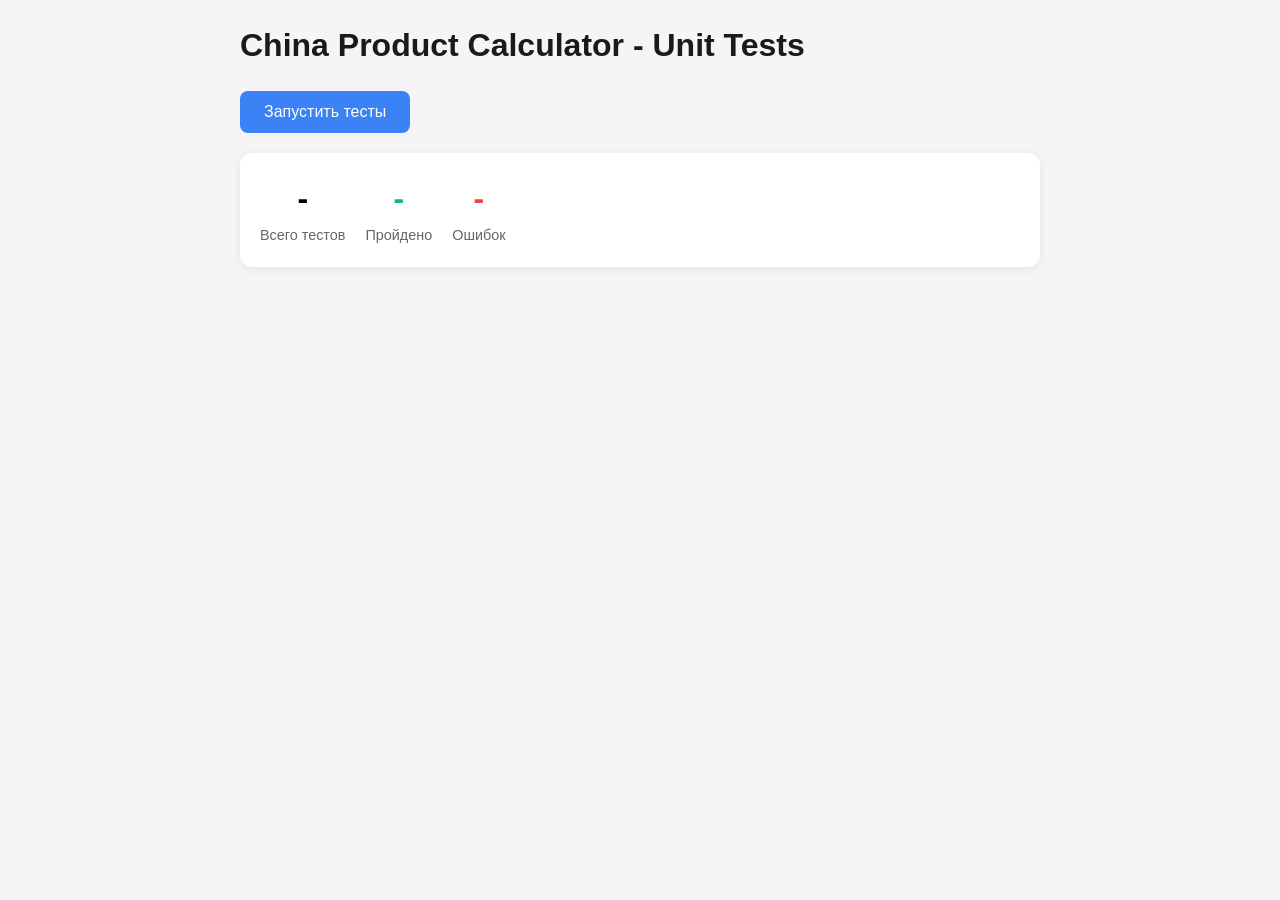
==== tests.html @ e06c5a2c "Add PWA calculator files" ====
<!DOCTYPE html>
<html lang="ru">
<head>
  <meta charset="UTF-8">
  <meta name="viewport" content="width=device-width, initial-scale=1.0">
  <title>China Product Calculator - Unit Tests</title>
  <style>
    * { box-sizing: border-box; margin: 0; padding: 0; }
    body {
      font-family: -apple-system, BlinkMacSystemFont, 'Segoe UI', Roboto, sans-serif;
      padding: 20px;
      background: #f5f5f7;
      line-height: 1.6;
    }
    .container { max-width: 800px; margin: 0 auto; }
    h1 { margin-bottom: 20px; color: #1a1a1a; }
    h2 { margin: 20px 0 10px; color: #333; font-size: 1.1em; }
    .summary {
      background: white;
      padding: 20px;
      border-radius: 12px;
      margin-bottom: 20px;
      box-shadow: 0 2px 8px rgba(0,0,0,0.08);
    }
    .summary-stats { display: flex; gap: 20px; flex-wrap: wrap; }
    .stat { text-align: center; }
    .stat-value { font-size: 2em; font-weight: bold; }
    .stat-label { color: #666; font-size: 0.9em; }
    .pass { color: #10b981; }
    .fail { color: #ef4444; }
    .test-group { margin-bottom: 10px; }
    .test {
      background: white;
      padding: 12px 16px;
      border-radius: 8px;
      margin-bottom: 8px;
      display: flex;
      justify-content: space-between;
      align-items: center;
      box-shadow: 0 1px 3px rgba(0,0,0,0.05);
    }
    .test.pass { border-left: 4px solid #10b981; }
    .test.fail { border-left: 4px solid #ef4444; }
    .test-name { font-weight: 500; }
    .test-status { font-weight: bold; }
    .test-error { 
      font-size: 0.85em; 
      color: #666; 
      margin-top: 4px;
      width: 100%;
    }
    .details { 
      font-family: monospace; 
      font-size: 0.8em; 
      color: #888;
      margin-top: 4px;
    }
    .run-btn {
      background: #3b82f6;
      color: white;
      border: none;
      padding: 12px 24px;
      border-radius: 8px;
      font-size: 1em;
      cursor: pointer;
      margin-bottom: 20px;
    }
    .run-btn:hover { background: #2563eb; }
    .run-btn:disabled { opacity: 0.5; cursor: not-allowed; }
  </style>
</head>
<body>
  <div class="container">
    <h1>China Product Calculator - Unit Tests</h1>
    
    <button class="run-btn" id="run-tests">Запустить тесты</button>
    
    <div class="summary">
      <div class="summary-stats">
        <div class="stat">
          <div class="stat-value" id="total-tests">-</div>
          <div class="stat-label">Всего тестов</div>
        </div>
        <div class="stat">
          <div class="stat-value pass" id="passed-tests">-</div>
          <div class="stat-label">Пройдено</div>
        </div>
        <div class="stat">
          <div class="stat-value fail" id="failed-tests">-</div>
          <div class="stat-label">Ошибок</div>
        </div>
      </div>
    </div>
    
    <div id="results"></div>
  </div>

  <script type="module">
    // Test framework
    const results = [];
    let currentGroup = '';
    
    function group(name) {
      currentGroup = name;
    }
    
    function test(name, fn) {
      try {
        fn();
        results.push({ group: currentGroup, name, status: 'pass', error: null });
      } catch (error) {
        results.push({ group: currentGroup, name, status: 'fail', error: error.message });
      }
    }
    
    function assertEqual(actual, expected, message) {
      if (Math.abs(actual - expected) > 0.01) {
        throw new Error(`${message || 'Assertion failed'}: expected ${expected}, got ${actual}`);
      }
    }
    
    function assertNull(value, message) {
      if (value !== null) {
        throw new Error(`${message || 'Expected null'}: got ${value}`);
      }
    }
    
    function assertNotNull(value, message) {
      if (value === null) {
        throw new Error(message || 'Expected non-null value');
      }
    }
    
    function assertTrue(value, message) {
      if (!value) {
        throw new Error(message || 'Expected true');
      }
    }
    
    function assertFalse(value, message) {
      if (value) {
        throw new Error(message || 'Expected false');
      }
    }
    
    // Import modules
    const moduleCache = {};
    
    async function loadModule(path) {
      if (moduleCache[path]) return moduleCache[path];
      const module = await import(path);
      moduleCache[path] = module;
      return module;
    }
    
    // Run all tests
    async function runTests() {
      results.length = 0;
      
      const formulas = await loadModule('../js/formulas.js');
      const formatters = await loadModule('../js/formatters.js');
      const validation = await loadModule('../js/validation.js');
      
      // TC-01: Spreadsheet baseline (Example A)
      group('TC-01: Spreadsheet baseline (Example A)');
      test('Example A calculations match expected values', () => {
        const input = {
          unitPriceCny: 100,
          cnyRubRate: 13.5,
          chinaDeliveryRub: 20,
          cargoRateUsdPerKg: 2,
          usdRubRate: 100,
          unitWeightKg: 0.5,
          insuranceRate: 3.7,
          reworkRub: 50,
          packagingRub: 30,
          markupRate: 100,
          taxRate: 6
        };
        
        const output = formulas.calculateAll(input);
        
        assertEqual(output.purchaseRub, 1350, 'Purchase in RUB');
        assertEqual(output.cargoCostRub, 100, 'Cargo cost');
        assertEqual(output.insuranceRub, 49.95, 'Insurance');
        assertEqual(output.totalCostRub, 1599.95, 'Total cost');
        assertEqual(output.retailPriceRub, 3199.90, 'Retail price');
        assertEqual(output.taxRub, 191.99, 'Taxes');
        assertEqual(output.profitRub, 1407.96, 'Profit');
        assertEqual(output.marginRate, 0.44, 'Margin rate');
      });
      
      // TC-02: Percent whole-number normalization
      group('TC-02: Percent whole-number normalization');
      test('100 -> 1', () => {
        assertEqual(formulas.normalizePercent(100), 1, '100% should be 1.0');
      });
      test('6 -> 0.06', () => {
        assertEqual(formulas.normalizePercent(6), 0.06, '6% should be 0.06');
      });
      test('3.7 -> 0.037', () => {
        assertEqual(formulas.normalizePercent(3.7), 0.037, '3.7% should be 0.037');
      });
      
      // TC-03: Percent decimal normalization
      group('TC-03: Percent decimal normalization');
      test('1 -> 1', () => {
        assertEqual(formulas.normalizePercent(1), 1, '1.0 should remain 1.0');
      });
      test('0.06 -> 0.06', () => {
        assertEqual(formulas.normalizePercent(0.06), 0.06, '0.06 should remain 0.06');
      });
      test('0.037 -> 0.037', () => {
        assertEqual(formulas.normalizePercent(0.037), 0.037, '0.037 should remain 0.037');
      });
      
      // TC-04: Zero tax
      group('TC-04: Zero tax');
      test('Zero tax calculation', () => {
        const input = {
          unitPriceCny: 100,
          cnyRubRate: 13.5,
          chinaDeliveryRub: 20,
          cargoRateUsdPerKg: 2,
          usdRubRate: 100,
          unitWeightKg: 0.5,
          insuranceRate: 0,
          reworkRub: 50,
          packagingRub: 30,
          markupRate: 100,
          taxRate: 0
        };
        
        const output = formulas.calculateAll(input);
        
        assertEqual(output.taxRub, 0, 'Tax should be 0');
        assertEqual(output.profitRub, 1600, 'Profit should include no tax deduction');
      });
      
      // TC-05: Zero markup
      group('TC-05: Zero markup');
      test('Zero markup calculation', () => {
        const input = {
          unitPriceCny: 100,
          cnyRubRate: 13.5,
          chinaDeliveryRub: 20,
          cargoRateUsdPerKg: 2,
          usdRubRate: 100,
          unitWeightKg: 0.5,
          insuranceRate: 0,
          reworkRub: 50,
          packagingRub: 30,
          markupRate: 0,
          taxRate: 6
        };
        
        const output = formulas.calculateAll(input);
        
        assertEqual(output.retailPriceRub, output.totalCostRub, 'Retail should equal total cost');
        assertEqual(output.profitRub, -output.taxRub, 'Profit should be negative (tax only)');
      });
      
      // TC-06: Safe division
      group('TC-06: Safe division');
      test('Zero retail produces margin 0', () => {
        const margin = formulas.calculateMarginRate(100, 0);
        assertEqual(margin, 0, 'Margin should be 0 when retail is 0');
      });
      test('Normal margin calculation', () => {
        const margin = formulas.calculateMarginRate(440, 1000);
        assertEqual(margin, 0.44, 'Margin should be 44%');
      });
      
      // TC-07: Cargo dependency check
      group('TC-07: Cargo dependency check');
      test('Cargo cost calculation', () => {
        const cargo = formulas.calculateCargoCostRub(0.5, 2, 100);
        assertEqual(cargo, 100, 'Cargo should be weight × rate × exchange');
      });
      test('Cargo with zero weight', () => {
        const cargo = formulas.calculateCargoCostRub(0, 2, 100);
        assertEqual(cargo, 0, 'Cargo should be 0 with zero weight');
      });
      
      // TC-08: Total sum integrity
      group('TC-08: Total sum integrity');
      test('All cost components included', () => {
        const input = {
          unitPriceCny: 100,
          cnyRubRate: 13.5,
          chinaDeliveryRub: 20,
          cargoRateUsdPerKg: 2,
          usdRubRate: 100,
          unitWeightKg: 0.5,
          insuranceRate: 3.7,
          reworkRub: 50,
          packagingRub: 30,
          markupRate: 100,
          taxRate: 6
        };
        
        const output = formulas.calculateAll(input);
        const manualTotal = output.purchaseRub + 20 + output.cargoCostRub + output.insuranceRub + 50 + 30;
        
        assertEqual(output.totalCostRub, manualTotal, 'Total cost should include all components');
      });
      
      // TC-09: Negative input rejection
      group('TC-09: Negative input rejection');
      test('Negative price returns null', () => {
        const purchase = formulas.calculatePurchaseRub(-100, 13.5);
        assertNull(purchase, 'Negative price should return null');
      });
      test('Negative rate returns null', () => {
        const purchase = formulas.calculatePurchaseRub(100, -13.5);
        assertNull(purchase, 'Negative rate should return null');
      });
      
      // TC-10: Empty required field
      group('TC-10: Empty required field');
      test('Null inputs produce null outputs', () => {
        const input = {
          unitPriceCny: null,
          cnyRubRate: null,
          chinaDeliveryRub: null,
          cargoRateUsdPerKg: null,
          usdRubRate: null,
          unitWeightKg: null,
          insuranceRate: null,
          reworkRub: null,
          packagingRub: null,
          markupRate: null,
          taxRate: null
        };
        
        const output = formulas.calculateAll(input);
        
        assertNull(output.purchaseRub, 'Purchase should be null');
        assertNull(output.totalCostRub, 'Total cost should be null');
        assertNull(output.retailPriceRub, 'Retail price should be null');
        assertNull(output.profitRub, 'Profit should be null');
      });
      
      // Formatters tests
      group('Formatters: Currency formatting');
      test('RUB format with spaces', () => {
        const formatted = formatters.formatRub(1599.95);
        assertTrue(formatted.includes('1 599,95'), 'Should format with Russian locale');
        assertTrue(formatted.includes('₽'), 'Should include ruble symbol');
      });
      test('Null value shows placeholder', () => {
        const formatted = formatters.formatRub(null);
        assertEqual(formatted, '—', 'Null should show em-dash');
      });
      
      // Validation tests
      group('Validation: Field validation');
      test('Valid positive number passes', () => {
        const result = validation.validateField('cnyRubRate', 13.5);
        assertTrue(result.isValid, 'Valid rate should pass');
      });
      test('Negative exchange rate fails', () => {
        const result = validation.validateField('cnyRubRate', -13.5);
        assertFalse(result.isValid, 'Negative rate should fail');
      });
      test('Empty required field fails', () => {
        const result = validation.validateField('unitPriceCny', null);
        assertFalse(result.isValid, 'Empty required field should fail');
      });
      
      // Example B tests
      group('Example B: Alternative scenario');
      test('Example B calculations match expected values', () => {
        const input = {
          unitPriceCny: 75,
          cnyRubRate: 14,
          chinaDeliveryRub: 30,
          cargoRateUsdPerKg: 2.5,
          usdRubRate: 95,
          unitWeightKg: 0.8,
          insuranceRate: 3,
          reworkRub: 40,
          packagingRub: 25,
          markupRate: 80,
          taxRate: 6
        };
        
        const output = formulas.calculateAll(input);
        
        assertEqual(output.purchaseRub, 1050, 'Purchase in RUB');
        assertEqual(output.cargoCostRub, 190, 'Cargo cost');
        assertEqual(output.insuranceRub, 31.50, 'Insurance');
        assertEqual(output.totalCostRub, 1366.50, 'Total cost');
        assertEqual(output.retailPriceRub, 2459.70, 'Retail price');
        assertEqual(output.taxRub, 147.58, 'Taxes');
        assertEqual(output.profitRub, 945.62, 'Profit');
        assertEqual(output.marginRate, 0.384, 'Margin rate');
      });
      
      // Render results
      renderResults();
    }
    
    function renderResults() {
      const total = results.length;
      const passed = results.filter(r => r.status === 'pass').length;
      const failed = results.filter(r => r.status === 'fail').length;
      
      document.getElementById('total-tests').textContent = total;
      document.getElementById('passed-tests').textContent = passed;
      document.getElementById('failed-tests').textContent = failed;
      
      const resultsDiv = document.getElementById('results');
      resultsDiv.innerHTML = '';
      
      // Group results
      const groups = {};
      results.forEach(r => {
        if (!groups[r.group]) groups[r.group] = [];
        groups[r.group].push(r);
      });
      
      Object.entries(groups).forEach(([groupName, tests]) => {
        const groupDiv = document.createElement('div');
        groupDiv.className = 'test-group';
        
        const title = document.createElement('h2');
        title.textContent = groupName;
        groupDiv.appendChild(title);
        
        tests.forEach(test => {
          const testDiv = document.createElement('div');
          testDiv.className = `test ${test.status}`;
          
          const nameSpan = document.createElement('span');
          nameSpan.className = 'test-name';
          nameSpan.textContent = test.name;
          
          const statusSpan = document.createElement('span');
          statusSpan.className = `test-status ${test.status}`;
          statusSpan.textContent = test.status === 'pass' ? '✓ PASS' : '✗ FAIL';
          
          testDiv.appendChild(nameSpan);
          testDiv.appendChild(statusSpan);
          
          if (test.error) {
            const errorDiv = document.createElement('div');
            errorDiv.className = 'test-error';
            errorDiv.textContent = test.error;
            testDiv.appendChild(errorDiv);
          }
          
          groupDiv.appendChild(testDiv);
        });
        
        resultsDiv.appendChild(groupDiv);
      });
    }
    
    document.getElementById('run-tests').addEventListener('click', async () => {
      const btn = document.getElementById('run-tests');
      btn.disabled = true;
      btn.textContent = 'Тестирование...';
      
      await runTests();
      
      btn.disabled = false;
      btn.textContent = 'Перезапустить тесты';
    });
  </script>
</body>
</html>
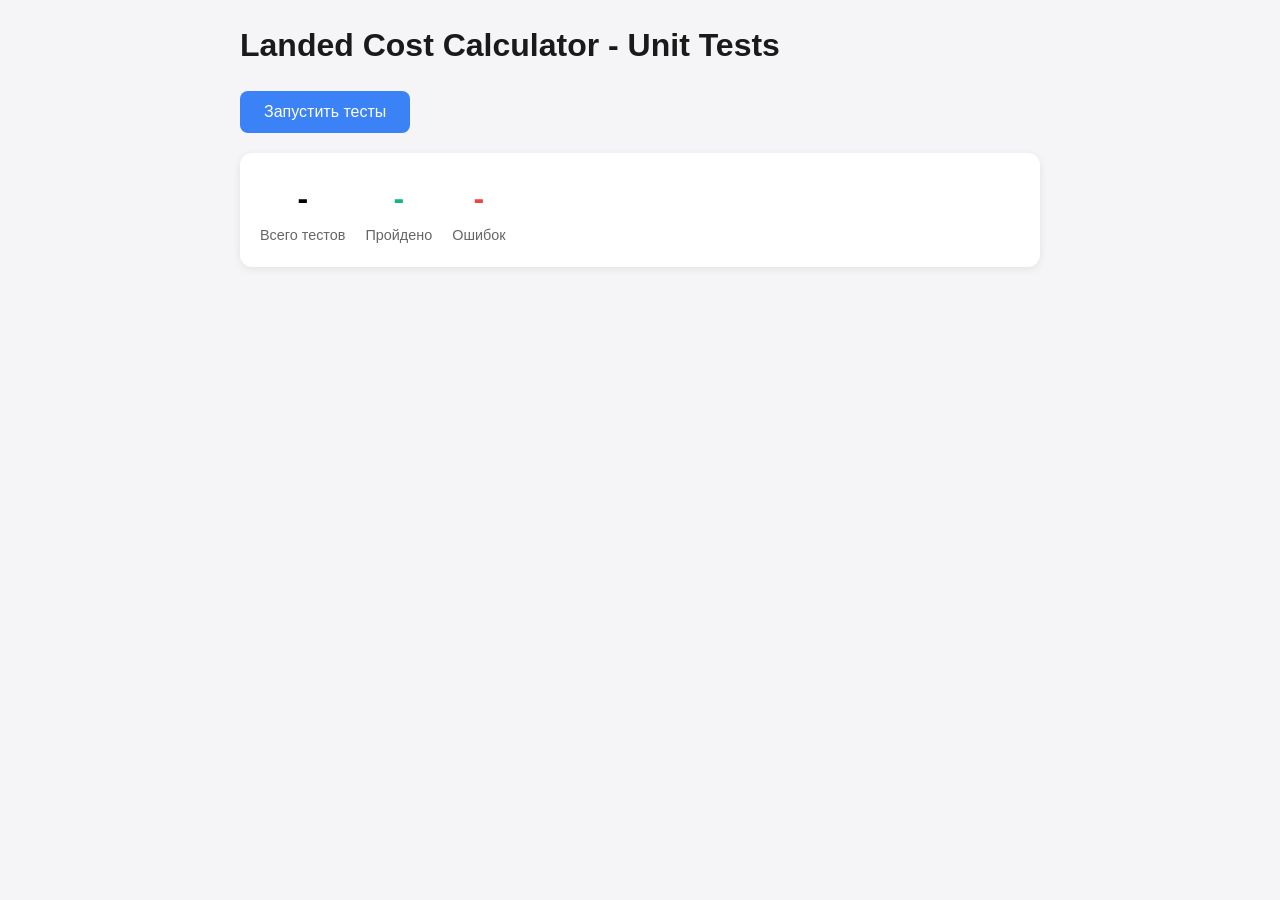
==== commit 86d47cee: "feat: rebrand to Landed Cost Calculator and update local delivery labels" ====
--- a/tests.html
+++ b/tests.html
@@ -3,7 +3,7 @@
 <head>
   <meta charset="UTF-8">
   <meta name="viewport" content="width=device-width, initial-scale=1.0">
-  <title>China Product Calculator - Unit Tests</title>
+  <title>Landed Cost Calculator - Unit Tests</title>
   <style>
     * { box-sizing: border-box; margin: 0; padding: 0; }
     body {
@@ -71,7 +71,7 @@
 </head>
 <body>
   <div class="container">
-    <h1>China Product Calculator - Unit Tests</h1>
+    <h1>Landed Cost Calculator - Unit Tests</h1>
     
     <button class="run-btn" id="run-tests">Запустить тесты</button>
     
@@ -165,28 +165,27 @@
       group('TC-01: Spreadsheet baseline (Example A)');
       test('Example A calculations match expected values', () => {
         const input = {
-          unitPriceCny: 100,
-          cnyRubRate: 13.5,
-          chinaDeliveryRub: 20,
+          unitPriceUsd: 15,
+          usdRubRate: 95,
+          localDeliveryRub: 20,
           cargoRateUsdPerKg: 2,
-          usdRubRate: 100,
           unitWeightKg: 0.5,
           insuranceRate: 3.7,
           reworkRub: 50,
           packagingRub: 30,
-          markupRate: 100,
+          markupRate: 1.0,  // 100% markup as decimal
           taxRate: 6
         };
-        
-        const output = formulas.calculateAll(input);
-        
-        assertEqual(output.purchaseRub, 1350, 'Purchase in RUB');
-        assertEqual(output.cargoCostRub, 100, 'Cargo cost');
-        assertEqual(output.insuranceRub, 49.95, 'Insurance');
-        assertEqual(output.totalCostRub, 1599.95, 'Total cost');
-        assertEqual(output.retailPriceRub, 3199.90, 'Retail price');
-        assertEqual(output.taxRub, 191.99, 'Taxes');
-        assertEqual(output.profitRub, 1407.96, 'Profit');
+
+        const output = formulas.calculateAll(input);
+
+        assertEqual(output.purchaseRub, 1425, 'Purchase in RUB');
+        assertEqual(output.cargoCostRub, 95, 'Cargo cost');  // 0.5 * 2 * 95
+        assertEqual(output.insuranceRub, 52.73, 'Insurance');
+        assertEqual(output.totalCostRub, 1672.73, 'Total cost');
+        assertEqual(output.retailPriceRub, 3345.46, 'Retail price');
+        assertEqual(output.taxRub, 200.73, 'Taxes');
+        assertEqual(output.profitRub, 1472.00, 'Profit');
         assertEqual(output.marginRate, 0.44, 'Margin rate');
       });
       
@@ -218,39 +217,37 @@
       group('TC-04: Zero tax');
       test('Zero tax calculation', () => {
         const input = {
-          unitPriceCny: 100,
-          cnyRubRate: 13.5,
-          chinaDeliveryRub: 20,
+          unitPriceUsd: 15,
+          usdRubRate: 95,
+          localDeliveryRub: 20,
           cargoRateUsdPerKg: 2,
-          usdRubRate: 100,
           unitWeightKg: 0.5,
           insuranceRate: 0,
           reworkRub: 50,
           packagingRub: 30,
-          markupRate: 100,
+          markupRate: 1.0,  // 100% markup as decimal
           taxRate: 0
         };
-        
-        const output = formulas.calculateAll(input);
-        
+
+        const output = formulas.calculateAll(input);
+
         assertEqual(output.taxRub, 0, 'Tax should be 0');
-        assertEqual(output.profitRub, 1600, 'Profit should include no tax deduction');
+        assertEqual(output.profitRub, 1620, 'Profit should include no tax deduction');  // 3240 - 1620
       });
       
       // TC-05: Zero markup
       group('TC-05: Zero markup');
       test('Zero markup calculation', () => {
         const input = {
-          unitPriceCny: 100,
-          cnyRubRate: 13.5,
-          chinaDeliveryRub: 20,
+          unitPriceUsd: 15,
+          usdRubRate: 95,
+          localDeliveryRub: 20,
           cargoRateUsdPerKg: 2,
-          usdRubRate: 100,
           unitWeightKg: 0.5,
           insuranceRate: 0,
           reworkRub: 50,
           packagingRub: 30,
-          markupRate: 0,
+          markupRate: 0,  // 0% markup
           taxRate: 6
         };
         
@@ -286,16 +283,15 @@
       group('TC-08: Total sum integrity');
       test('All cost components included', () => {
         const input = {
-          unitPriceCny: 100,
-          cnyRubRate: 13.5,
-          chinaDeliveryRub: 20,
+          unitPriceUsd: 15,
+          usdRubRate: 95,
+          localDeliveryRub: 20,
           cargoRateUsdPerKg: 2,
-          usdRubRate: 100,
           unitWeightKg: 0.5,
           insuranceRate: 3.7,
           reworkRub: 50,
           packagingRub: 30,
-          markupRate: 100,
+          markupRate: 1.0,  // 100% markup as decimal
           taxRate: 6
         };
         
@@ -308,11 +304,11 @@
       // TC-09: Negative input rejection
       group('TC-09: Negative input rejection');
       test('Negative price returns null', () => {
-        const purchase = formulas.calculatePurchaseRub(-100, 13.5);
+        const purchase = formulas.calculatePurchaseRub(-15, 95);
         assertNull(purchase, 'Negative price should return null');
       });
       test('Negative rate returns null', () => {
-        const purchase = formulas.calculatePurchaseRub(100, -13.5);
+        const purchase = formulas.calculatePurchaseRub(15, -95);
         assertNull(purchase, 'Negative rate should return null');
       });
       
@@ -320,11 +316,10 @@
       group('TC-10: Empty required field');
       test('Null inputs produce null outputs', () => {
         const input = {
-          unitPriceCny: null,
-          cnyRubRate: null,
-          chinaDeliveryRub: null,
+          unitPriceUsd: null,
+          usdRubRate: null,
+          localDeliveryRub: null,
           cargoRateUsdPerKg: null,
-          usdRubRate: null,
           unitWeightKg: null,
           insuranceRate: null,
           reworkRub: null,
@@ -356,44 +351,66 @@
       // Validation tests
       group('Validation: Field validation');
       test('Valid positive number passes', () => {
-        const result = validation.validateField('cnyRubRate', 13.5);
+        const result = validation.validateField('usdRubRate', 95);
         assertTrue(result.isValid, 'Valid rate should pass');
       });
       test('Negative exchange rate fails', () => {
-        const result = validation.validateField('cnyRubRate', -13.5);
+        const result = validation.validateField('usdRubRate', -95);
         assertFalse(result.isValid, 'Negative rate should fail');
       });
       test('Empty required field fails', () => {
-        const result = validation.validateField('unitPriceCny', null);
+        const result = validation.validateField('unitPriceUsd', null);
         assertFalse(result.isValid, 'Empty required field should fail');
+      });
+      
+      // TC-11: Markup > 100% bug fix
+      group('TC-11: Markup > 100% bug fix');
+      test('Markup 85% - correct calculation', () => {
+        const totalCost = 100;
+        const retail = formulas.calculateRetailPriceRub(totalCost, 0.85);  // 85% markup
+        assertEqual(retail, 185, '85% markup should give 185');
+      });
+      test('Markup 110% - correct calculation', () => {
+        const totalCost = 100;
+        const retail = formulas.calculateRetailPriceRub(totalCost, 1.10);  // 110% markup
+        assertEqual(retail, 210, '110% markup should give 210');
+      });
+      test('Markup 200% - correct calculation', () => {
+        const totalCost = 100;
+        const retail = formulas.calculateRetailPriceRub(totalCost, 2.0);  // 200% markup
+        assertEqual(retail, 300, '200% markup should give 300');
+      });
+      test('Markup 300% - correct calculation', () => {
+        const totalCost = 100;
+        const retail = formulas.calculateRetailPriceRub(totalCost, 3.0);  // 300% markup
+        assertEqual(retail, 400, '300% markup should give 400');
       });
       
       // Example B tests
       group('Example B: Alternative scenario');
       test('Example B calculations match expected values', () => {
         const input = {
-          unitPriceCny: 75,
-          cnyRubRate: 14,
-          chinaDeliveryRub: 30,
+          unitPriceUsd: 10,
+          usdRubRate: 98,
+          localDeliveryRub: 30,
           cargoRateUsdPerKg: 2.5,
-          usdRubRate: 95,
           unitWeightKg: 0.8,
           insuranceRate: 3,
           reworkRub: 40,
           packagingRub: 25,
-          markupRate: 80,
+          markupRate: 0.8,  // 80% markup as decimal
           taxRate: 6
         };
-        
-        const output = formulas.calculateAll(input);
-        
-        assertEqual(output.purchaseRub, 1050, 'Purchase in RUB');
-        assertEqual(output.cargoCostRub, 190, 'Cargo cost');
-        assertEqual(output.insuranceRub, 31.50, 'Insurance');
-        assertEqual(output.totalCostRub, 1366.50, 'Total cost');
-        assertEqual(output.retailPriceRub, 2459.70, 'Retail price');
-        assertEqual(output.taxRub, 147.58, 'Taxes');
-        assertEqual(output.profitRub, 945.62, 'Profit');
+
+        const output = formulas.calculateAll(input);
+
+        assertEqual(output.purchaseRub, 980, 'Purchase in RUB');
+        assertEqual(output.cargoCostRub, 196, 'Cargo cost');  // 0.8 * 2.5 * 98
+        assertEqual(output.insuranceRub, 29.40, 'Insurance');
+        assertEqual(output.totalCostRub, 1300.40, 'Total cost');
+        assertEqual(output.retailPriceRub, 2340.72, 'Retail price');
+        assertEqual(output.taxRub, 140.44, 'Taxes');
+        assertEqual(output.profitRub, 899.88, 'Profit');
         assertEqual(output.marginRate, 0.384, 'Margin rate');
       });
       
